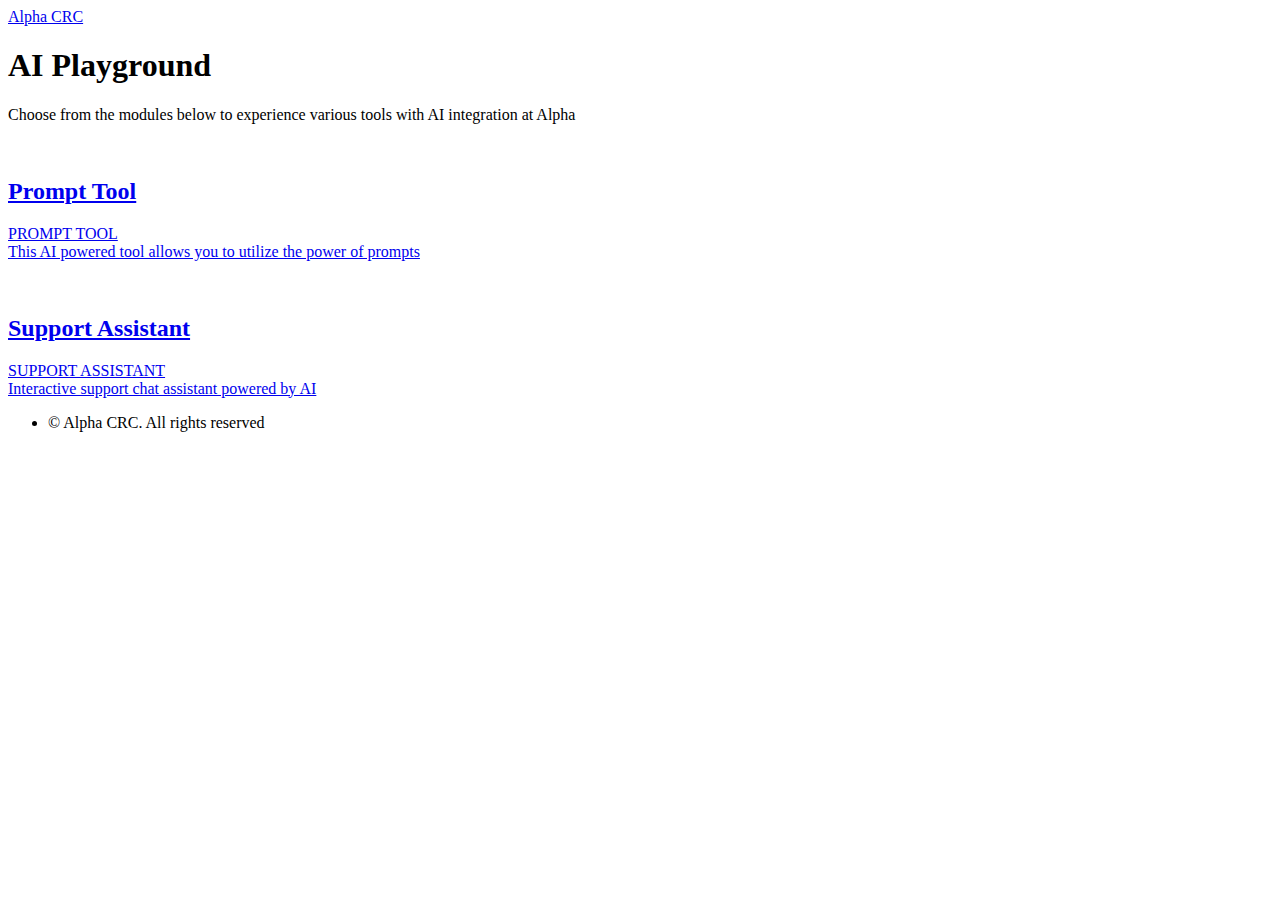
==== templates/index.html @ 92c3550d "V1 simple layout" ====
<!DOCTYPE HTML>
<html>
	<head>
		<title>Alpha AI Playground</title>
		<meta charset="utf-8" />
		<meta name="viewport" content="width=device-width, initial-scale=1, user-scalable=no" />
		<link rel="stylesheet" href="./static/css/main.css" />
		<noscript><link rel="stylesheet" href="./static/css/noscript.css" /></noscript>
	</head>
	<body class="is-preload">
		<!-- Wrapper -->
			<div id="wrapper">

				<!-- Header -->
					<header id="header">
						<div class="inner">

							<!-- Logo -->
								<a href="index.html" class="logo">
									<span class="symbol"><img src="./static/images/alpha_logo.png" alt="" /></span><span class="title">Alpha CRC</span>
								</a>
						</div>
					</header>

				<!-- Main -->
					<div id="main">
						<div class="inner">
							<header>
								<h1>AI Playground</h1>
                                <p>Choose from the modules below to experience various tools with AI integration at Alpha</p>
							</header>
							<section class="tiles">
								<article class="style1">
									<span class="image">
										<img src="./static/images/promptTool.png" alt="" />
									</span>
									<a href="generic.html">
										<h2>Prompt Tool</h2>
										<div class="content">
											<p>PROMPT TOOL<br>
											This AI powered tool allows you to utilize the power of prompts</p>
										</div>
									</a>
								</article>
								<article class="style2">
									<span class="image">
										<img src="./static/images/supportAssistant.png" alt="" />
									</span>
									<a href="generic.html">
										<h2>Support Assistant</h2>
										<div class="content">
											<p>SUPPORT ASSISTANT<br>
											Interactive support chat assistant powered by AI</p>
										</div>
									</a>
								</article>
							</section>
						</div>
					</div>

				<!-- Footer -->
					<footer id="footer">
						<div class="inner">
							<ul class="copyright">
								<li>&copy; Alpha CRC. All rights reserved</li>
							</ul>
						</div>
					</footer>

			</div>

		<!-- Scripts -->
			<script src="./static/js/jquery.min.js"></script>
			<script src="./static/js/browser.min.js"></script>
			<script src="./static/js/breakpoints.min.js"></script>
			<script src="./static/js/util.js"></script>
			<script src="./static/js/main.js"></script>

	</body>
</html>
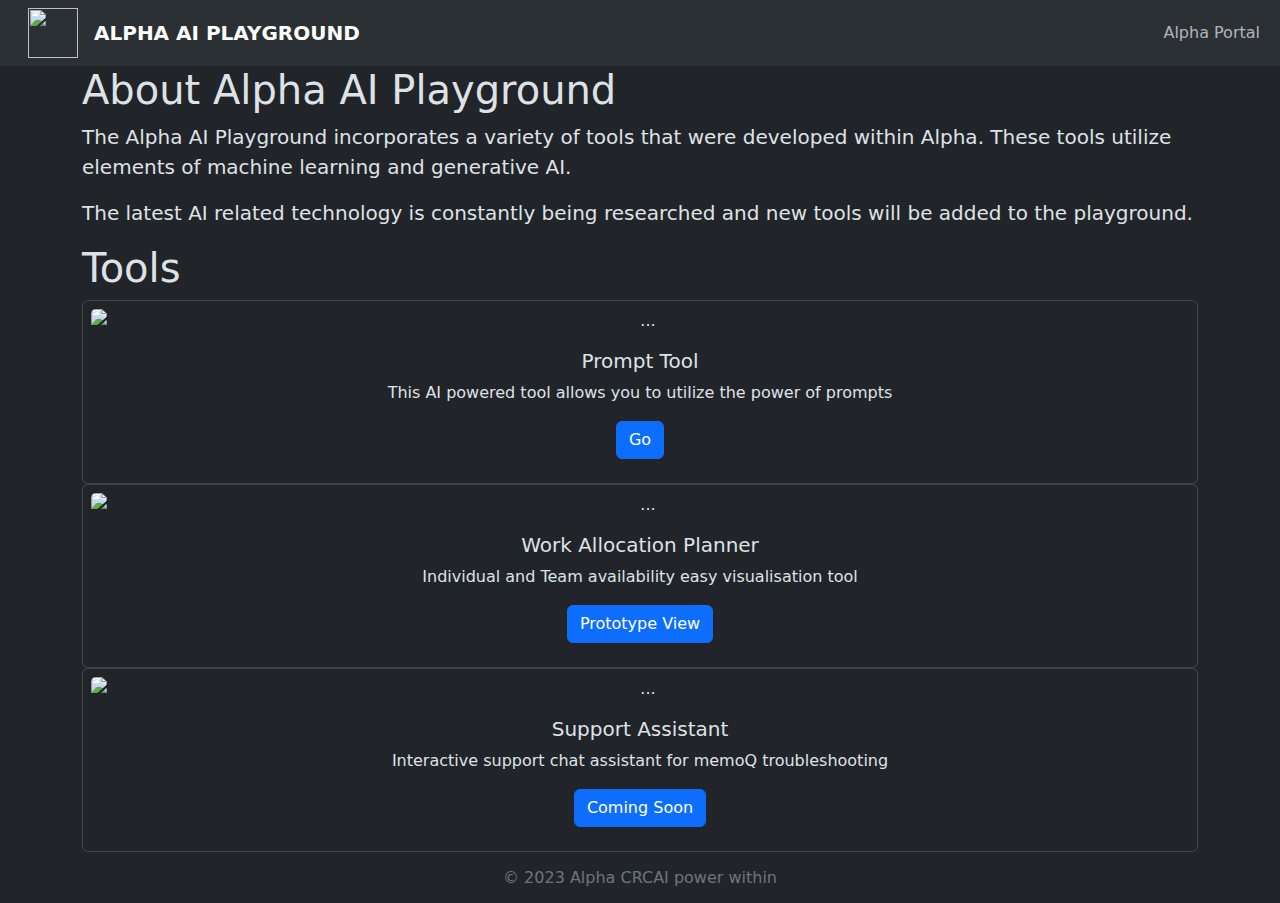
==== commit 902d71bd: "new layout clean-up" ====
--- a/templates/index.html
+++ b/templates/index.html
@@ -1,80 +1,105 @@
-<!DOCTYPE HTML>
-<html>
-	<head>
-		<title>Alpha AI Playground</title>
-		<meta charset="utf-8" />
-		<meta name="viewport" content="width=device-width, initial-scale=1, user-scalable=no" />
-		<link rel="stylesheet" href="./static/css/main.css" />
-		<noscript><link rel="stylesheet" href="./static/css/noscript.css" /></noscript>
-	</head>
-	<body class="is-preload">
-		<!-- Wrapper -->
-			<div id="wrapper">
+<!DOCTYPE html>
+<html lang="en" data-bs-theme="dark">
+<head>
+    <meta charset="UTF-8">
+    <meta name="viewport" content="width=device-width, initial-scale=1.0">
+    <title>Alpha AI Playground</title>
+    <link rel="icon" href="./static/images/aai_icon.png" type="image/x-icon">
+    <link rel="stylesheet" href="https://cdn.jsdelivr.net/npm/bootstrap@5.3.0/dist/css/bootstrap.min.css">
+    <link rel="stylesheet" href="https://cdn.jsdelivr.net/npm/bootstrap-icons@1.10.5/font/bootstrap-icons.css">
+    <link rel="stylesheet" href="./static/css/style.css" type="text/css">
+</head>
+<body>
 
-				<!-- Header -->
-					<header id="header">
-						<div class="inner">
+    <!-- navbar -->
+    <nav class="navbar navbar-expand-md bg-body-tertiary sticky-top">
+        <div class="container-fluid">
+                <a href="https://alphacrc.com/">
+                    <span class="m-3">
+                        <img src="./static/images/alpha_logo.png" height="50px" width="50px">
+                    </span>
+                </a>
+                <span class="fw-bold text-uppercase navbar-brand navTitle">
+                    Alpha AI Playground
+                </span>
 
-							<!-- Logo -->
-								<a href="index.html" class="logo">
-									<span class="symbol"><img src="./static/images/alpha_logo.png" alt="" /></span><span class="title">Alpha CRC</span>
-								</a>
-						</div>
-					</header>
+            <!-- toggle button for mobile nav -->
+            <button class="navbar-toggler" type="button" data-bs-toggle="collapse"
+            data-bs-target="#main-nav" aria-controls="main-nav" aria-expanded="false"
+            aria-label="Toggle navigation">
+                <span class="navbar-toggler-icon"></span>
+            </button>
 
-				<!-- Main -->
-					<div id="main">
-						<div class="inner">
-							<header>
-								<h1>AI Playground</h1>
-                                <p>Choose from the modules below to experience various tools with AI integration at Alpha</p>
-							</header>
-							<section class="tiles">
-								<article class="style1">
-									<span class="image">
-										<img src="./static/images/promptTool.png" alt="" />
-									</span>
-									<a href="generic.html">
-										<h2>Prompt Tool</h2>
-										<div class="content">
-											<p>PROMPT TOOL<br>
-											This AI powered tool allows you to utilize the power of prompts</p>
-										</div>
-									</a>
-								</article>
-								<article class="style2">
-									<span class="image">
-										<img src="./static/images/supportAssistant.png" alt="" />
-									</span>
-									<a href="generic.html">
-										<h2>Support Assistant</h2>
-										<div class="content">
-											<p>SUPPORT ASSISTANT<br>
-											Interactive support chat assistant powered by AI</p>
-										</div>
-									</a>
-								</article>
-							</section>
-						</div>
-					</div>
+            <!-- navbar links -->
+            <div class="collapse navbar-collapse justify-content-end align-center" id="main-nav">
+                <ul class="navbar-nav">
+                    <!-- <li class="nav-item">
+                        <a href="#" class="nav-link">AI Tools</a>
+                    </li> -->
+                    <li class="nav-item">
+                        <a href="https://portal.alphacrc.com:3443/" class="nav-link">Alpha Portal</a>
+                    </li>
+                </ul>
+            </div>
+        </div>
+    </nav>
 
-				<!-- Footer -->
-					<footer id="footer">
-						<div class="inner">
-							<ul class="copyright">
-								<li>&copy; Alpha CRC. All rights reserved</li>
-							</ul>
-						</div>
-					</footer>
+    <!-- Intro -->
+    <section id="intro">
+        <div class="container-lg">
+            <h1 class="display-6">About Alpha AI Playground</h1>
+            <p class="lead">The Alpha AI Playground incorporates a variety of tools that were developed within Alpha. These tools utilize elements of machine learning and generative AI.</p>
+            <p class="lead">The latest AI related technology is constantly being researched and new tools will be added to the playground.</p>
+        </div>
+    </section>
 
-			</div>
+    <!-- AI Tools grid -->
+    <section id="tools">
+        <div class="container-lg">
+            <h1 class="display-6">Tools</h1>
+            <div class="grid-container text-center">
+                <div class="card p-2">
+                    <img src="./static/images/prompt_tool.png" class="card-img-top" alt="...">
+                    <div class="card-body">
+                      <h5 class="card-title">Prompt Tool</h5>
+                      <p class="card-text">This AI powered tool allows you to utilize the power of prompts</p>
+                      <a href="http://naga.alphacrc.com:5277" class="btn btn-primary">Go</a>
+                    </div>
+                </div>
 
-		<!-- Scripts -->
-			<script src="./static/js/jquery.min.js"></script>
-			<script src="./static/js/browser.min.js"></script>
-			<script src="./static/js/breakpoints.min.js"></script>
-			<script src="./static/js/util.js"></script>
-			<script src="./static/js/main.js"></script>
+                <div class="card p-2">
+                    <img src="./static/images/planner.png" class="card-img-top" alt="...">
+                    <div class="card-body">
+                      <h5 class="card-title">Work Allocation Planner</h5>
+                      <p class="card-text">Individual and Team availability easy visualisation tool</p>
+                      <a href="http://naga.alphacrc.com:5008/" class="btn btn-primary">Prototype View</a>
+                    </div>
+                </div>
 
-	</body>
+                <div class="card p-2">
+                    <img src="./static/images/supportAssistant.png" class="card-img-top" alt="...">
+                    <div class="card-body">
+                      <h5 class="card-title">Support Assistant</h5>
+                      <p class="card-text">Interactive support chat assistant for memoQ troubleshooting</p>
+                      <a href="#" class="btn btn-primary">Coming Soon</a>
+                    </div>
+                </div>
+
+            </div>
+        </div>
+    </section>
+
+    
+    <!-- Footer -->
+    <footer>
+        <div class="text-center my-3">
+            <h6 class="text-secondary">
+                <span>&copy; 2023 </span><span>Alpha </span><span>CRC</span><span>AI power within</span>
+            </h6>
+        </div>
+    </footer>
+
+    <script src="https://cdn.jsdelivr.net/npm/bootstrap@5.3.0/dist/js/bootstrap.bundle.min.js"></script>
+    <script src="./static/js/script.js"></script>
+</body>
 </html>